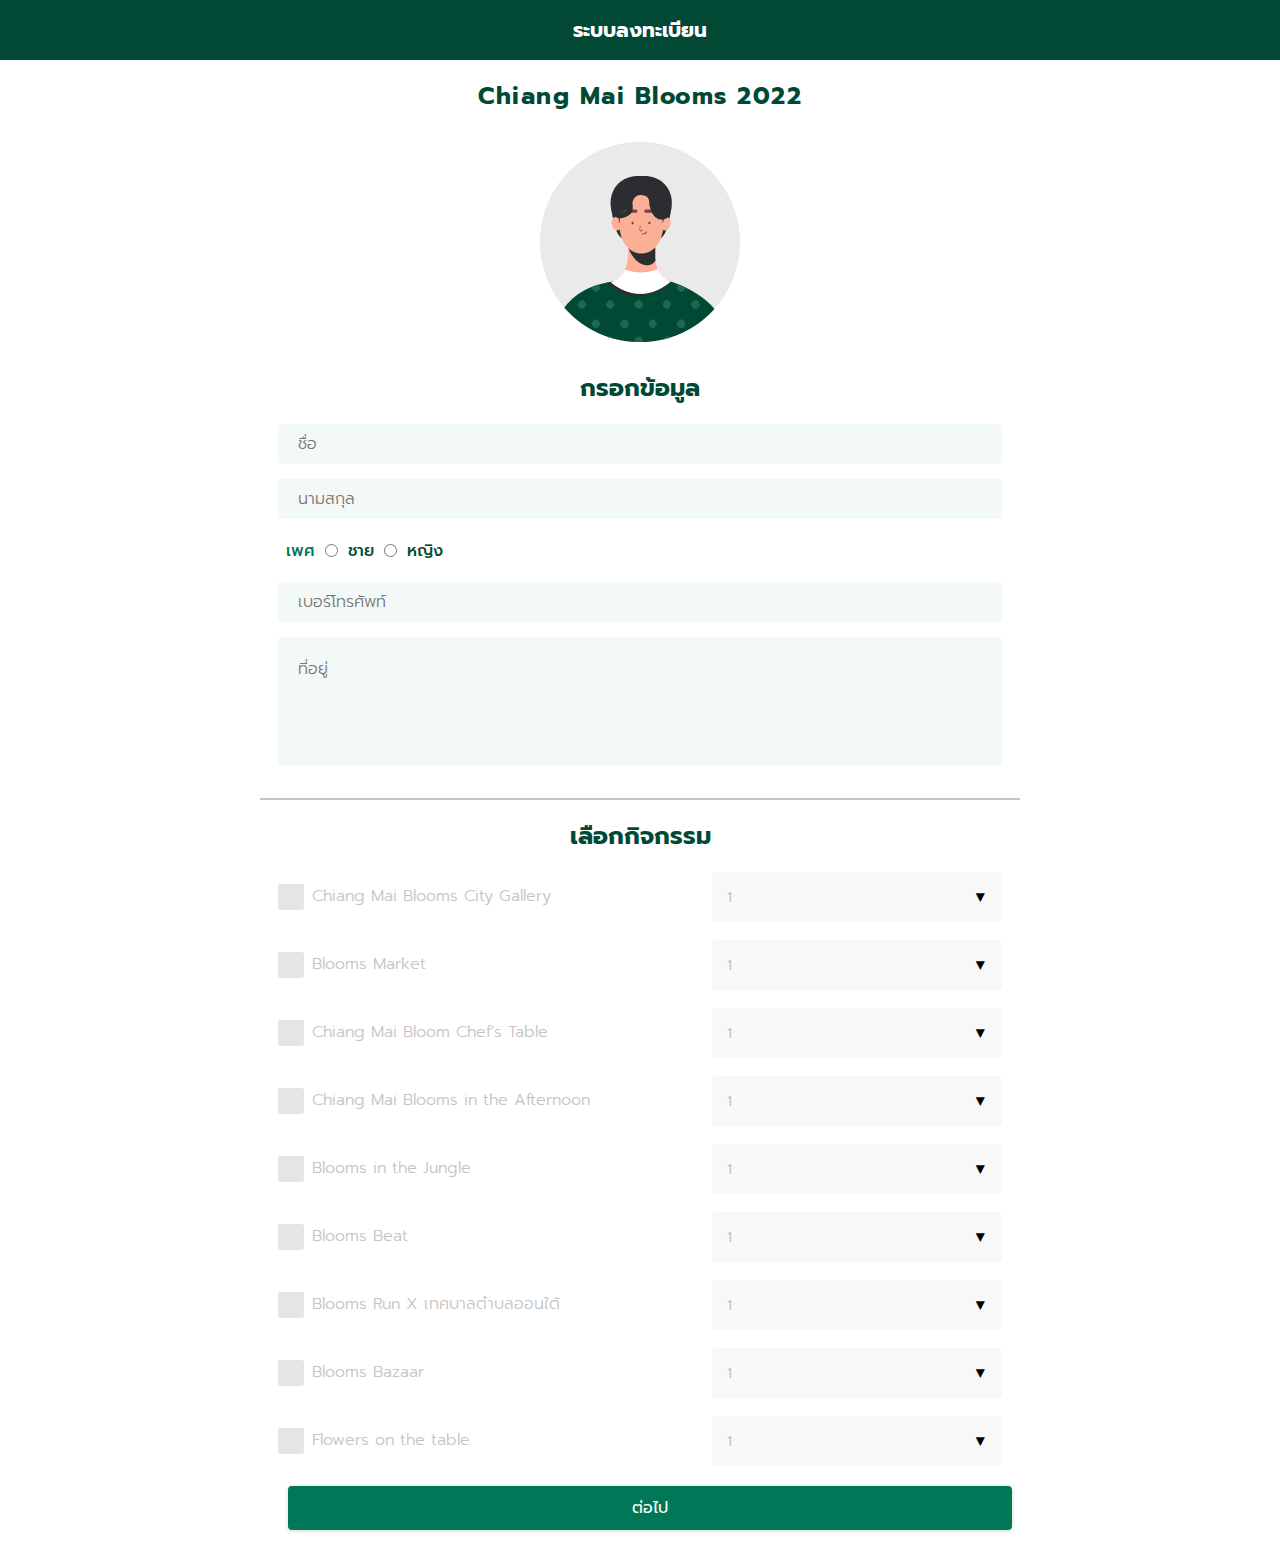
==== Form&ConfirmForm/index.html @ 4c9d1e29 "first commit" ====
<!DOCTYPE html>
<html lang="en">
  <head>
    <meta charset="UTF-8" />
    <meta http-equiv="X-UA-Compatible" content="IE=edge" />
    <meta name="viewport" content="width=device-width, initial-scale=1.0" />
    <title>Document</title>
    <link rel="stylesheet" href="style.css" />
  </head>
  <body>
    <h2 class="heading-text">ระบบลงทะเบียน</h2>
    <!-- CONTAINER -->
    <section class="container">
      <h3 class="title-text">Chiang Mai Blooms 2022</h3>
      <img src="icon.png" class="img-responsive" alt="CHIANG MAI BLOOMS 2022" />

      <!-- FORM  1 -->
      <div class="form-container-I">
        <h2>กรอกข้อมูล</h2>
        <form action="#" method="post">
          <input type="text" name="" id="" placeholder="ชื่อ" required />
          <input type="text" name="" id="" placeholder="นามสกุล" required />
          <div class="radio-box">
            <label for="gender" id="gender-text">เพศ</label><br />
            <input type="radio" name="gender" value="" />
            <label for="male">ชาย</label><br />
            <input type="radio" name="gender" value="" />
            <label for="female">หญิง</label><br />
          </div>
          <input
            type="tel"
            name=""
            id=""
            placeholder="เบอร์โทรศัพท์"
            maxlength="10"
            required
          />
          <textarea
            cols="30"
            rows="10"
            name=""
            id=""
            placeholder="ที่อยู่"
            style="height: 128px"
            required
          ></textarea>
        </form>
      </div>
      <!-- FORM 2 -->
      <div class="form-container-II">
        <h2>เลือกกิจกรรม</h2>
        <form action="#" method="post">
          <div class="row">
            <div class="col-60">
              <div class="checkbox-container">
                <input type="checkbox" id="choice1" />
                <label for="choice1">Chiang Mai Blooms City Gallery</label>
              </div>
            </div>
            <div class="col-40">
              <div class="select-custom">
                <select>
                  <option value="1">1</option>
                  <option value="2">2</option>
                  <option value="3">3</option>
                  <option value="4">4</option>
                  <option value="5">5</option>
                </select>
              </div>
            </div>
          </div>
          <!-- ROW -->
          <div class="row">
            <div class="col-60">
              <div class="checkbox-container">
                <input type="checkbox" id="choice2" />
                <label for="choice2">Blooms Market </label>
              </div>
            </div>
            <div class="col-40">
              <div class="select-custom">
                <select>
                  <option value="1">1</option>
                  <option value="2">2</option>
                  <option value="3">3</option>
                  <option value="4">4</option>
                  <option value="5">5</option>
                </select>
              </div>
            </div>
          </div>
          <!-- ROW -->
          <div class="row">
            <div class="col-60">
              <div class="checkbox-container">
                <input type="checkbox" id="choice3" />
                <label for="choice3">Chiang Mai Bloom Chef's Table </label>
              </div>
            </div>
            <div class="col-40">
              <div class="select-custom">
                <select>
                  <option value="1">1</option>
                  <option value="2">2</option>
                  <option value="3">3</option>
                  <option value="4">4</option>
                  <option value="5">5</option>
                </select>
              </div>
            </div>
          </div>
          <!-- ROW -->
          <div class="row">
            <div class="col-60">
              <div class="checkbox-container">
                <input type="checkbox" id="choice4" />
                <label for="choice4">Chiang Mai Blooms in the Afternoon </label>
              </div>
            </div>
            <div class="col-40">
              <div class="select-custom">
                <select>
                  <option value="1">1</option>
                  <option value="2">2</option>
                  <option value="3">3</option>
                  <option value="4">4</option>
                  <option value="5">5</option>
                </select>
              </div>
            </div>
          </div>
          <!-- ROW -->
          <div class="row">
            <div class="col-60">
              <div class="checkbox-container">
                <input type="checkbox" id="choice5" />
                <label for="choice5">Blooms in the Jungle </label>
              </div>
            </div>
            <div class="col-40">
              <div class="select-custom">
                <select>
                  <option value="1">1</option>
                  <option value="2">2</option>
                  <option value="3">3</option>
                  <option value="4">4</option>
                  <option value="5">5</option>
                </select>
              </div>
            </div>
          </div>
          <!-- ROW -->
          <div class="row">
            <div class="col-60">
              <div class="checkbox-container">
                <input type="checkbox" id="choice6" />
                <label for="choice6">Blooms Beat </label>
              </div>
            </div>
            <div class="col-40">
              <div class="select-custom">
                <select>
                  <option value="1">1</option>
                  <option value="2">2</option>
                  <option value="3">3</option>
                  <option value="4">4</option>
                  <option value="5">5</option>
                </select>
              </div>
            </div>
          </div>
          <!-- ROW -->
          <div class="row">
            <div class="col-60">
              <div class="checkbox-container">
                <input type="checkbox" id="choice7" />
                <label for="choice7">Blooms Run X เทศบาลตำบลออนใต้ </label>
              </div>
            </div>
            <div class="col-40">
              <div class="select-custom">
                <select>
                  <option value="1">1</option>
                  <option value="2">2</option>
                  <option value="3">3</option>
                  <option value="4">4</option>
                  <option value="5">5</option>
                </select>
              </div>
            </div>
          </div>
          <!-- ROW -->
          <div class="row">
            <div class="col-60">
              <div class="checkbox-container">
                <input type="checkbox" id="choice8" />
                <label for="choice8">Blooms Bazaar </label>
              </div>
            </div>
            <div class="col-40">
              <div class="select-custom">
                <select>
                  <option value="1">1</option>
                  <option value="2">2</option>
                  <option value="3">3</option>
                  <option value="4">4</option>
                  <option value="5">5</option>
                </select>
              </div>
            </div>
          </div>
          <!-- ROW -->
          <div class="row">
            <div class="col-60">
              <div class="checkbox-container">
                <input type="checkbox" id="choice9" />
                <label for="choice9">Flowers on the table </label>
              </div>
            </div>
            <div class="col-40">
              <div class="select-custom">
                <select>
                  <option value="1">1</option>
                  <option value="2">2</option>
                  <option value="3">3</option>
                  <option value="4">4</option>
                  <option value="5">5</option>
                </select>
              </div>
            </div>
          </div>        
          <a href="confirm.html" class="btn-next">ต่อไป</a>
        </form>
      </div>
    </section>
  </body>
</html>
---- Form&ConfirmForm/style.css ----
@import url('https://fonts.googleapis.com/css2?family=Prompt:wght@200;300;500&display=swap');

* {
    margin: 0;
    padding: 0;
    box-sizing: border-box;
}

html, body {
    font-family: 'Prompt', sans-serif;
}

.heading-text {
    width: 100%;
    font-size: 20px;
    color: #fff;
    background: #014935;
    text-align: center;
    padding: 15px;
}

.container {
    max-width: 760px;
    margin: 0 auto;
    height: 100%;
    display: flex;
    flex-direction: column;
    justify-content: center;
    align-items: center;
    text-align: center;
}

h3.title-text {
    color: #014935;
    font-size: 24px;
    letter-spacing: 1.5px;
    margin: 18px;
}

.img-responsive {
    max-width: 100%;
    height: auto;
    margin: 10px auto;
}

.form-container-I {
    width: 100%;
    max-width: 760px;
    height: 100%;
    padding: 18px;
    border-bottom: 2px solid #C4C4C4;
}

.form-container-I h2,
.form-container-II h2 {
    color: #014935;
    margin-bottom: 18px;
}

input[type=text],
input[type=tel],
textarea {
    width: 100%;
    height: 38px;
    display: block;
    padding: 20px;
    margin: 15px auto;
    outline: none;
    border: none;
    border-radius: 4px;
    background: #F3F9F6;
    transition: all 0.2s;
    resize: none;
    font-family: inherit;

}

input[type=text]::placeholder,
input[type=tel]::placeholder,
textarea::placeholder {
    font-size: 16px;
    font-weight: 300;
    font-family: 'Prompt', sans-serif;
}

input[type=text]:focus,
input[type=text]:active,
input[type=tel]:focus,
input[type=tel]:active,
textarea:focus,
textarea:active {
    font-weight: bold;
    background: #fff;
    border: 2px solid #007756;
}

.radio-box {
    display: flex;
    justify-content: flex-start;
    align-items: center;
}

.radio-box input[type=radio] {
    margin: 10px;
}

.radio-box label {
    color: #014935;
    font-weight: 500;
}

.radio-box label#gender-text {
    margin-left: 8px;
    color: #007756;
}

.form-container-II {
    width: 100%;
    max-width: 760px;
    height: 100%;
    padding: 18px;
}

/* Row & Col */

.col-40 {
    float: left;
    width: 40%;
    height: 50px;
    display: flex;
    justify-content: flex-start;
    align-items: center;
}

.col-50 {
    float: left;
    width: 50%;
    display: flex;
    justify-content: flex-start;
    align-items: center;
}

.col-60 {
    float: left;
    width: 60%;
    height: 50px;
    display: flex;
    justify-content: flex-start;
    align-items: center;
}

.row:after {
    content: "";
    display: table;
    clear: both;
    margin: 18px;
}

/* Select : dropdown */
.form-container-II label {
    color: #C4C4C4;
    font-weight: 350;
    text-align: left;
}

.form-container-II select {
    width: 100%;
    height: 50px;
    border: none;
    outline: none;
    border-radius: 4px;
    color: #C4C4C4;
    background: #F8F8F8;
    padding: 15px;
    transition-duration: 0.1s;
    -webkit-appearance: none;
    appearance: none;
    font-family: inherit;

}

.form-container-II .select-custom {
    width: 100%;
    position: relative;
}

.form-container-II .select-custom::after {
    content: "▼";
    font-size: 1rem;
    top: 13px;
    right: 16px;
    position: absolute;
}

.form-container-II select:focus,
.form-container-II select:active {
    border: 2px solid #007756;
    background: #fff;
    color: black;
    font-weight: bold;
}

/* Checkbox */

.checkbox-container {
    position: relative;
}

.checkbox-container label {
    cursor: pointer;
    display: flex;
}

.checkbox-container input[type='checkbox'] {
    cursor: pointer;
    opacity: 0;
    position: absolute;
}

.checkbox-container label::before {
    content: '';
    min-width: 1em;
    height: 1em;
    border-radius: .15em;
    margin-right: .5em;
    background: #e5e5e5;
    padding: 5px;
    color: #007756;
}

.checkbox-container label:hover::before,
.checkbox-container input[type='checkbox']:hover+label::before {
    color: #007756;
    background-color: #007756;

}

.checkbox-container input[type='checkbox']:checked+label,
.checkbox-container input[type='checkbox']:checked {
    color: #007756;
    font-weight: 600;
    cursor: default;
}

.checkbox-container input[type='checkbox']:disabled+label,
.checkbox-container input[type='checkbox']:disabled {
    color: #007756;
    font-weight: 600;
    cursor: default;
}

.checkbox-container input[type='checkbox']:checked+label::before {
    content: '\002714';
    background-color: #007756;
    display: flex;
    justify-content: center;
    align-items: center;
    color: white;
    font-weight: bold;
}


.checkbox-container input[type='checkbox']:disabled+label::before {
    background-color: #007756;
}


/* Button */
a.btn-next {
    width: 100%;
    display: flex;
    justify-content: center;
    align-items: center;
    border: none;
    outline: none;
    border-radius: 4px;
    color: #fff;
    background: #007756;
    margin: 20px 10px 10px 10px;
    padding: 10px 24px;
    text-decoration: none;
    box-shadow: rgba(0, 0, 0, 0.16) 0px 1px 4px;
    transition-duration: 0.4s;
    cursor: pointer;
}

a.btn-next:hover,
button.btn-submit:hover {
    background: #014935;
}

button.btn-submit {
    font-family: inherit;
    font-size: 16px;
    width: 100%;
    height: 44px;
    display: flex;
    justify-content: center;
    align-items: center;
    border: none;
    outline: none;
    border-radius: 4px;
    color: #fff;
    background: #007756;
    margin: 20px 10px 10px 10px;
    padding: 10px 24px;
    text-decoration: none;
    box-shadow: rgba(0, 0, 0, 0.16) 0px 1px 4px;
    transition-duration: 0.4s;
    cursor: pointer;
}


/* Responsive  */

@media  screen and (max-width: 600px) {
    .checkbox-container label {
        font-size: 14px;
    }
}
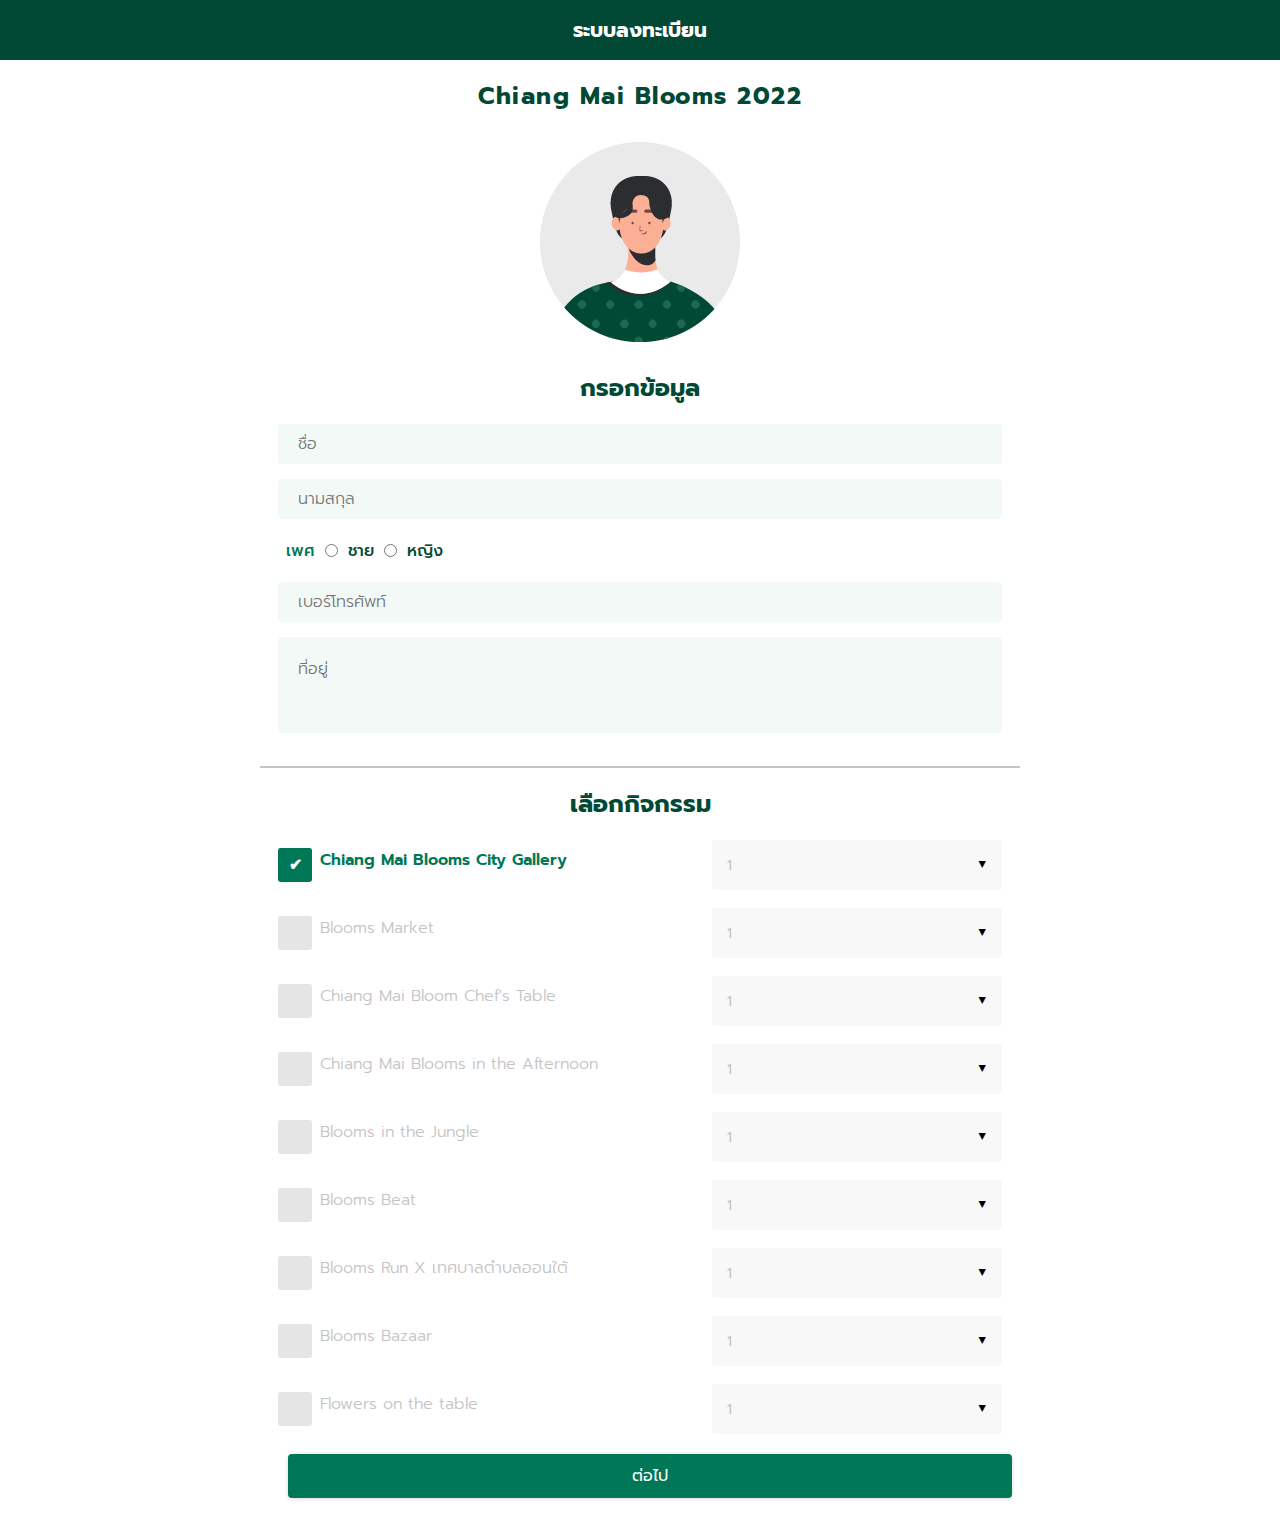
==== commit e62a46f3: "fixed CSS" ====
--- a/Form&ConfirmForm/index.html
+++ b/Form&ConfirmForm/index.html
@@ -18,31 +18,50 @@
       <div class="form-container-I">
         <h2>กรอกข้อมูล</h2>
         <form action="#" method="post">
-          <input type="text" name="" id="" placeholder="ชื่อ" required />
-          <input type="text" name="" id="" placeholder="นามสกุล" required />
+          <input
+            type="text"
+            name=""
+            id=""
+            placeholder="ชื่อ"
+            required
+            value=""
+            class="input-custom"
+          />
+          <input
+            type="text"
+            name=""
+            id=""
+            placeholder="นามสกุล"
+            value=""
+            required
+            class="input-custom"
+          />
           <div class="radio-box">
             <label for="gender" id="gender-text">เพศ</label><br />
-            <input type="radio" name="gender" value="" />
+            <input type="radio" name="gender" value="" class="radio-custom" />
             <label for="male">ชาย</label><br />
-            <input type="radio" name="gender" value="" />
+            <input type="radio" name="gender" value="" class="radio-custom" />
             <label for="female">หญิง</label><br />
           </div>
           <input
             type="tel"
             name=""
             id=""
+            value=""
             placeholder="เบอร์โทรศัพท์"
             maxlength="10"
             required
+            class="input-custom"
           />
           <textarea
             cols="30"
             rows="10"
             name=""
             id=""
+            value=""
             placeholder="ที่อยู่"
-            style="height: 128px"
-            required
+            required
+            class="textarea-custom"
           ></textarea>
         </form>
       </div>
@@ -50,10 +69,17 @@
       <div class="form-container-II">
         <h2>เลือกกิจกรรม</h2>
         <form action="#" method="post">
-          <div class="row">
-            <div class="col-60">
-              <div class="checkbox-container">
-                <input type="checkbox" id="choice1" />
+          <!-- ROW -->
+          <div class="row">
+            <div class="col-60">
+              <div class="checkbox-container">
+                <input
+                  class="checkbox-custom"
+                  type="checkbox"
+                  id="choice1"
+                  disabled
+                  checked
+                />
                 <label for="choice1">Chiang Mai Blooms City Gallery</label>
               </div>
             </div>
@@ -73,7 +99,7 @@
           <div class="row">
             <div class="col-60">
               <div class="checkbox-container">
-                <input type="checkbox" id="choice2" />
+                <input class="checkbox-custom" type="checkbox" id="choice2" />
                 <label for="choice2">Blooms Market </label>
               </div>
             </div>
@@ -93,7 +119,7 @@
           <div class="row">
             <div class="col-60">
               <div class="checkbox-container">
-                <input type="checkbox" id="choice3" />
+                <input class="checkbox-custom" type="checkbox" id="choice3" />
                 <label for="choice3">Chiang Mai Bloom Chef's Table </label>
               </div>
             </div>
@@ -113,7 +139,7 @@
           <div class="row">
             <div class="col-60">
               <div class="checkbox-container">
-                <input type="checkbox" id="choice4" />
+                <input class="checkbox-custom" type="checkbox" id="choice4" />
                 <label for="choice4">Chiang Mai Blooms in the Afternoon </label>
               </div>
             </div>
@@ -133,7 +159,7 @@
           <div class="row">
             <div class="col-60">
               <div class="checkbox-container">
-                <input type="checkbox" id="choice5" />
+                <input class="checkbox-custom" type="checkbox" id="choice5" />
                 <label for="choice5">Blooms in the Jungle </label>
               </div>
             </div>
@@ -153,7 +179,7 @@
           <div class="row">
             <div class="col-60">
               <div class="checkbox-container">
-                <input type="checkbox" id="choice6" />
+                <input class="checkbox-custom" type="checkbox" id="choice6" />
                 <label for="choice6">Blooms Beat </label>
               </div>
             </div>
@@ -173,7 +199,7 @@
           <div class="row">
             <div class="col-60">
               <div class="checkbox-container">
-                <input type="checkbox" id="choice7" />
+                <input class="checkbox-custom" type="checkbox" id="choice7" />
                 <label for="choice7">Blooms Run X เทศบาลตำบลออนใต้ </label>
               </div>
             </div>
@@ -193,7 +219,7 @@
           <div class="row">
             <div class="col-60">
               <div class="checkbox-container">
-                <input type="checkbox" id="choice8" />
+                <input class="checkbox-custom" type="checkbox" id="choice8" />
                 <label for="choice8">Blooms Bazaar </label>
               </div>
             </div>
@@ -213,7 +239,7 @@
           <div class="row">
             <div class="col-60">
               <div class="checkbox-container">
-                <input type="checkbox" id="choice9" />
+                <input class="checkbox-custom" type="checkbox" id="choice9" />
                 <label for="choice9">Flowers on the table </label>
               </div>
             </div>
@@ -228,7 +254,7 @@
                 </select>
               </div>
             </div>
-          </div>        
+          </div>
           <a href="confirm.html" class="btn-next">ต่อไป</a>
         </form>
       </div>
--- a/Form&ConfirmForm/style.css
+++ b/Form&ConfirmForm/style.css
@@ -57,11 +57,9 @@
     margin-bottom: 18px;
 }
 
-input[type=text],
-input[type=tel],
-textarea {
-    width: 100%;
-    height: 38px;
+.input-custom {
+    width: 100%;
+    height: 40px;
     display: block;
     padding: 20px;
     margin: 15px auto;
@@ -72,35 +70,49 @@
     transition: all 0.2s;
     resize: none;
     font-family: inherit;
-
-}
-
-input[type=text]::placeholder,
-input[type=tel]::placeholder,
-textarea::placeholder {
+}
+
+.textarea-custom {
+    width: 100%;
+    height: 6rem;
+    display: block;
+    padding: 20px;
+    margin: 15px auto;
+    outline: none;
+    border: none;
+    border-radius: 4px;
+    background: #F3F9F6;
+    transition: all 0.2s;
+    resize: none;
+    font-family: inherit;
+}
+
+.input-custom::placeholder, 
+.textarea-custom::placeholder {
     font-size: 16px;
     font-weight: 300;
     font-family: 'Prompt', sans-serif;
 }
 
-input[type=text]:focus,
-input[type=text]:active,
-input[type=tel]:focus,
-input[type=tel]:active,
-textarea:focus,
-textarea:active {
+.input-custom:focus,
+.input-custom:active,
+.textarea-custom:focus,
+.textarea-custom:active {
     font-weight: bold;
     background: #fff;
     border: 2px solid #007756;
 }
 
+
+
+
 .radio-box {
     display: flex;
     justify-content: flex-start;
     align-items: center;
 }
 
-.radio-box input[type=radio] {
+.radio-box .radio-custom {
     margin: 10px;
 }
 
@@ -186,8 +198,8 @@
 
 .form-container-II .select-custom::after {
     content: "▼";
-    font-size: 1rem;
-    top: 13px;
+    font-size: .8rem;
+    top: 14px;
     right: 16px;
     position: absolute;
 }
@@ -211,7 +223,7 @@
     display: flex;
 }
 
-.checkbox-container input[type='checkbox'] {
+.checkbox-container .checkbox-custom {
     cursor: pointer;
     opacity: 0;
     position: absolute;
@@ -219,8 +231,9 @@
 
 .checkbox-container label::before {
     content: '';
-    min-width: 1em;
-    height: 1em;
+    min-width: 1.5em;
+    min-width: 1.5em;
+    height: 1.5em;
     border-radius: .15em;
     margin-right: .5em;
     background: #e5e5e5;
@@ -229,27 +242,27 @@
 }
 
 .checkbox-container label:hover::before,
-.checkbox-container input[type='checkbox']:hover+label::before {
+.checkbox-container .checkbox-custom:hover+label::before {
     color: #007756;
     background-color: #007756;
 
 }
 
-.checkbox-container input[type='checkbox']:checked+label,
-.checkbox-container input[type='checkbox']:checked {
+.checkbox-container .checkbox-custom:checked+label,
+.checkbox-container .checkbox-custom:checked {
     color: #007756;
     font-weight: 600;
     cursor: default;
 }
 
-.checkbox-container input[type='checkbox']:disabled+label,
-.checkbox-container input[type='checkbox']:disabled {
+.checkbox-container .checkbox-custom:disabled+label,
+.checkbox-container .checkbox-custom:disabled {
     color: #007756;
     font-weight: 600;
     cursor: default;
 }
 
-.checkbox-container input[type='checkbox']:checked+label::before {
+.checkbox-container .checkbox-custom:checked+label::before {
     content: '\002714';
     background-color: #007756;
     display: flex;
@@ -260,7 +273,7 @@
 }
 
 
-.checkbox-container input[type='checkbox']:disabled+label::before {
+.checkbox-container .checkbox-custom:disabled+label::before {
     background-color: #007756;
 }
 
